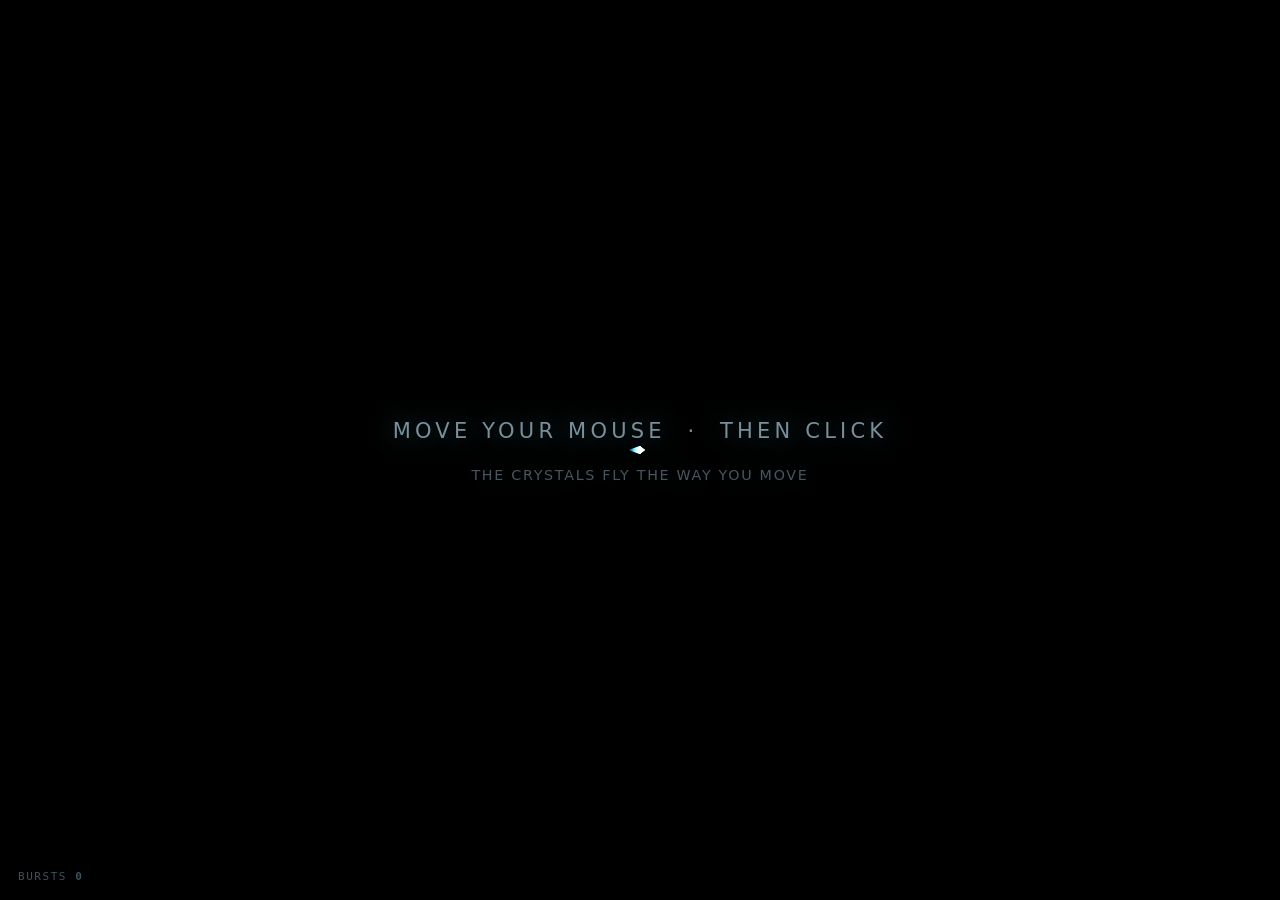
==== index.html @ 4caa47f7 "Rename crystal-burst.html to index.html" ====
<!DOCTYPE html>
<html lang="en">
<head>
<meta charset="utf-8">
<meta name="viewport" content="width=device-width,initial-scale=1">
<title>Crystal Burst</title>
<style>
  :root { color-scheme: dark; }
  * { margin:0; padding:0; box-sizing:border-box; }
  html, body { height:100%; overflow:hidden; background:#000; }
  body { cursor:crosshair; -webkit-tap-highlight-color:transparent; }
  canvas { display:block; width:100vw; height:100vh; }
  #hint {
    position:fixed; left:50%; top:50%; transform:translate(-50%,-50%);
    font:300 clamp(13px,2.3vw,21px)/1.7 "Segoe UI",system-ui,sans-serif;
    color:rgba(200,235,255,.6); text-align:center; letter-spacing:.2em;
    text-transform:uppercase; pointer-events:none; user-select:none;
    transition:opacity .9s ease; text-shadow:0 0 26px rgba(120,220,255,.4);
  }
  #hint.gone { opacity:0; }
  #hint span { display:block; font-size:.68em; letter-spacing:.12em; opacity:.6; margin-top:.9em; }
  #hud {
    position:fixed; left:18px; bottom:14px; font:400 11px/1.6 ui-monospace,SFMono-Regular,monospace;
    color:rgba(160,210,240,.38); letter-spacing:.14em; text-transform:uppercase;
    pointer-events:none; user-select:none;
  }
</style>
</head>
<body>
<canvas id="c"></canvas>
<div id="hint">move your mouse &nbsp;·&nbsp; then click<span>the crystals fly the way you move</span></div>
<div id="hud">bursts <b id="n">0</b></div>
<script>
(() => {
'use strict';

const canvas = document.getElementById('c');
const ctx = canvas.getContext('2d');
const hint = document.getElementById('hint');
const counterEl = document.getElementById('n');

let W = 0, H = 0, DPR = 1;
function resize() {
  DPR = Math.min(window.devicePixelRatio || 1, 2);
  W = canvas.clientWidth || window.innerWidth;
  H = canvas.clientHeight || window.innerHeight;
  canvas.width = Math.round(W * DPR);
  canvas.height = Math.round(H * DPR);
  ctx.setTransform(DPR, 0, 0, DPR, 0, 0);
  ctx.fillStyle = '#000';
  ctx.fillRect(0, 0, W, H);
}
window.addEventListener('resize', resize);

/* prismatic "crystal" hue sets — each click steps to the next gem family */
const PALETTES = [
  [188, 205, 172, 196],   // ice / aqua
  [280, 315, 258, 296],   // amethyst / magenta
  [158, 186, 140, 170],   // emerald / mint
  [330, 18, 350, 42],     // rose quartz / gold
  [214, 248, 196, 230]    // sapphire
];
let paletteIndex = 0;
function pickHue() {
  const p = PALETTES[paletteIndex];
  return p[(Math.random() * p.length) | 0] + (Math.random() * 20 - 10);
}
/* ---------- pointer + movement direction ---------- */
const mouse = { x: window.innerWidth / 2, y: window.innerHeight / 2, vx: 0, vy: 0 };
const trail = [];

function onMove(x, y) {
  mouse.vx = mouse.vx * 0.76 + (x - mouse.x) * 0.24;
  mouse.vy = mouse.vy * 0.76 + (y - mouse.y) * 0.24;
  mouse.x = x; mouse.y = y;
  if (Math.hypot(mouse.vx, mouse.vy) > 0.9) {
    trail.push({ x, y, life: 1, hue: pickHue(), r: 1 + Math.random() * 2.2 });
    if (trail.length > 260) trail.shift();
  }
}
window.addEventListener('pointermove', e => onMove(e.clientX, e.clientY), { passive: true });

/* ---------- particle stores ---------- */
const shards = [], sparks = [], rings = [];
let glow = { x: 0, y: 0, hue: 200, a: 0 };
let clicks = 0;

function burst(x, y) {
  paletteIndex = (paletteIndex + 1) % PALETTES.length;

  // direction = the way the mouse was travelling; random if it was still
  let dx = mouse.vx, dy = mouse.vy;
  let m = Math.hypot(dx, dy);
  if (m < 0.8) { const a = Math.random() * Math.PI * 2; dx = Math.cos(a); dy = Math.sin(a); m = 1; }
  const dir = Math.atan2(dy, dx);
  const power = Math.min(1 + m / 13, 2.8);

  for (let i = 0; i < 52; i++) {
    const a = dir + (Math.random() - 0.5) * 1.0 + (Math.random() - 0.5) * 0.28;
    const sp = (2.2 + Math.random() * 9.5) * power;
    shards.push({
      x, y, vx: Math.cos(a) * sp, vy: Math.sin(a) * sp,
      len: 12 + Math.random() * 46, wid: 1.6 + Math.random() * 5.4,
      rot: a, spin: (Math.random() - 0.5) * 0.05,
      hue: pickHue(), life: 1, decay: 0.006 + Math.random() * 0.012,
      facet: Math.random() < 0.5 ? 4 : 6
    });
  }
  for (let i = 0; i < 90; i++) {
    const a = dir + (Math.random() - 0.5) * 2.5;
    const sp = (0.5 + Math.random() * 7.5) * power;
    sparks.push({
      x, y, vx: Math.cos(a) * sp, vy: Math.sin(a) * sp,
      r: 0.6 + Math.random() * 1.9, hue: pickHue(),
      life: 1, decay: 0.009 + Math.random() * 0.022
    });
  }
  rings.push({ x, y, r: 4, hue: pickHue(), life: 1, dir, power });
  glow = { x, y, hue: pickHue(), a: 0.9 };

  counterEl.textContent = ++clicks;
  hint.classList.add('gone');
}

window.addEventListener('pointerdown', e => { onMove(e.clientX, e.clientY); burst(e.clientX, e.clientY); });
window.addEventListener('keydown', e => { if (e.code === 'Space') { e.preventDefault(); burst(mouse.x, mouse.y); } });
window.addEventListener('contextmenu', e => e.preventDefault());
/* ---------- drawing ---------- */
function drawShard(s) {
  const a = Math.min(1, s.life * 1.5);
  const L = s.len * (0.4 + s.life * 0.6);
  const Wd = Math.max(0.4, s.wid * s.life);
  ctx.save();
  ctx.translate(s.x, s.y);
  ctx.rotate(s.rot);
  const g = ctx.createLinearGradient(-L / 2, 0, L / 2, 0);
  g.addColorStop(0,    `hsla(${s.hue},100%,58%,0)`);
  g.addColorStop(0.45, `hsla(${s.hue},100%,68%,${0.5 * a})`);
  g.addColorStop(0.78, `hsla(${s.hue + 28},100%,88%,${0.95 * a})`);
  g.addColorStop(1,    `hsla(${s.hue + 40},100%,100%,0)`);
  ctx.fillStyle = g;
  ctx.beginPath();
  if (s.facet === 4) {
    ctx.moveTo(-L / 2, 0); ctx.lineTo(0, -Wd); ctx.lineTo(L / 2, 0); ctx.lineTo(0, Wd);
  } else {
    ctx.moveTo(-L / 2, 0); ctx.lineTo(-L / 6, -Wd); ctx.lineTo(L / 4, -Wd * 0.65);
    ctx.lineTo(L / 2, 0); ctx.lineTo(L / 4, Wd * 0.65); ctx.lineTo(-L / 6, Wd);
  }
  ctx.closePath();
  ctx.fill();
  ctx.strokeStyle = `hsla(${s.hue + 45},100%,93%,${0.45 * a})`;
  ctx.lineWidth = 0.7;
  ctx.stroke();
  ctx.restore();
}

function drawRing(r) {
  const a = r.life * 0.55;
  ctx.save();
  ctx.translate(r.x, r.y);
  ctx.rotate(r.dir);
  ctx.scale(1 + (1 - r.life) * 0.9, 0.62);   // stretched along the travel direction
  ctx.beginPath();
  ctx.arc(0, 0, r.r, 0, Math.PI * 2);
  ctx.strokeStyle = `hsla(${r.hue},100%,80%,${a})`;
  ctx.lineWidth = 2.4 * r.life + 0.4;
  ctx.stroke();
  ctx.restore();
}

function drawCursor() {
  const ang = Math.atan2(mouse.vy, mouse.vx);
  const sp = Math.min(Math.hypot(mouse.vx, mouse.vy), 26);
  const hue = pickHue();
  ctx.save();
  ctx.translate(mouse.x, mouse.y);
  ctx.rotate(ang);
  const L = 12 + sp * 1.5, Wd = 4 + sp * 0.12;
  const g = ctx.createLinearGradient(-L, 0, L * 0.4, 0);
  g.addColorStop(0, `hsla(${hue},100%,60%,0)`);
  g.addColorStop(1, `hsla(${hue},100%,90%,.55)`);
  ctx.fillStyle = g;
  ctx.beginPath();
  ctx.moveTo(-L, 0); ctx.lineTo(0, -Wd); ctx.lineTo(L * 0.4, 0); ctx.lineTo(0, Wd);
  ctx.closePath();
  ctx.fill();
  ctx.restore();
}
/* ---------- animation loop ---------- */
function frame() {
  // black base with soft motion trails
  ctx.globalCompositeOperation = 'source-over';
  ctx.fillStyle = 'rgba(0,0,0,0.17)';
  ctx.fillRect(0, 0, W, H);

  ctx.globalCompositeOperation = 'lighter';

  // click-coloured glow that blooms then decays back to pure black
  if (glow.a > 0.003) {
    const rad = ctx.createRadialGradient(glow.x, glow.y, 0, glow.x, glow.y, Math.max(W, H) * 0.6);
    rad.addColorStop(0,    `hsla(${glow.hue},100%,62%,${glow.a * 0.20})`);
    rad.addColorStop(0.35, `hsla(${glow.hue + 30},100%,52%,${glow.a * 0.07})`);
    rad.addColorStop(1,    'rgba(0,0,0,0)');
    ctx.fillStyle = rad;
    ctx.fillRect(0, 0, W, H);
    glow.a *= 0.952;
  }

  for (let i = rings.length - 1; i >= 0; i--) {
    const r = rings[i];
    r.r += 9 * r.power * r.life;
    r.life -= 0.026;
    if (r.life <= 0) { rings.splice(i, 1); continue; }
    drawRing(r);
  }

  for (let i = shards.length - 1; i >= 0; i--) {
    const s = shards[i];
    s.x += s.vx; s.y += s.vy;
    s.vx *= 0.985; s.vy *= 0.985;
    s.vy += 0.028;                 // faint gravity so shards arc
    s.rot += s.spin;
    s.life -= s.decay;
    if (s.life <= 0 || s.x < -120 || s.x > W + 120 || s.y > H + 160) { shards.splice(i, 1); continue; }
    drawShard(s);
  }

  for (let i = sparks.length - 1; i >= 0; i--) {
    const p = sparks[i];
    p.x += p.vx; p.y += p.vy;
    p.vx *= 0.973; p.vy *= 0.973;
    p.vy += 0.04;
    p.life -= p.decay;
    if (p.life <= 0) { sparks.splice(i, 1); continue; }
    ctx.fillStyle = `hsla(${p.hue},100%,${72 + 25 * p.life}%,${p.life * 0.9})`;
    ctx.beginPath();
    ctx.arc(p.x, p.y, p.r * p.life + 0.3, 0, Math.PI * 2);
    ctx.fill();
  }

  for (let i = trail.length - 1; i >= 0; i--) {
    const t = trail[i];
    t.life -= 0.035;
    if (t.life <= 0) { trail.splice(i, 1); continue; }
    ctx.fillStyle = `hsla(${t.hue},100%,85%,${t.life * 0.35})`;
    ctx.beginPath();
    ctx.arc(t.x, t.y, t.r * t.life, 0, Math.PI * 2);
    ctx.fill();
  }

  drawCursor();
  requestAnimationFrame(frame);
}

resize();
requestAnimationFrame(frame);
})();
</script>
</body>
</html>
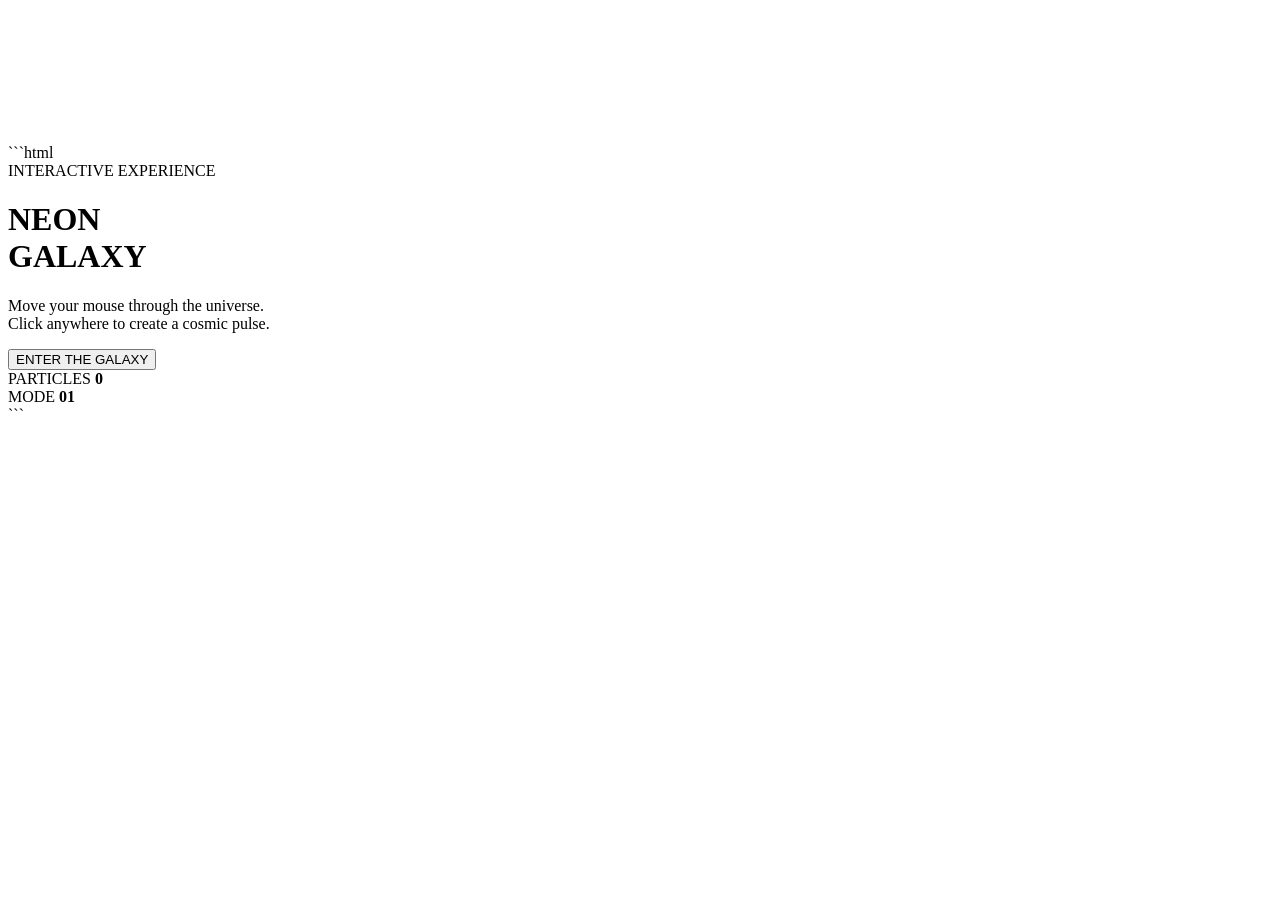
==== commit 44967253: "Update index.html" ====
--- a/index.html
+++ b/index.html
@@ -1,260 +1,44 @@
+```html
 <!DOCTYPE html>
 <html lang="en">
 <head>
-<meta charset="utf-8">
-<meta name="viewport" content="width=device-width,initial-scale=1">
-<title>Crystal Burst</title>
-<style>
-  :root { color-scheme: dark; }
-  * { margin:0; padding:0; box-sizing:border-box; }
-  html, body { height:100%; overflow:hidden; background:#000; }
-  body { cursor:crosshair; -webkit-tap-highlight-color:transparent; }
-  canvas { display:block; width:100vw; height:100vh; }
-  #hint {
-    position:fixed; left:50%; top:50%; transform:translate(-50%,-50%);
-    font:300 clamp(13px,2.3vw,21px)/1.7 "Segoe UI",system-ui,sans-serif;
-    color:rgba(200,235,255,.6); text-align:center; letter-spacing:.2em;
-    text-transform:uppercase; pointer-events:none; user-select:none;
-    transition:opacity .9s ease; text-shadow:0 0 26px rgba(120,220,255,.4);
-  }
-  #hint.gone { opacity:0; }
-  #hint span { display:block; font-size:.68em; letter-spacing:.12em; opacity:.6; margin-top:.9em; }
-  #hud {
-    position:fixed; left:18px; bottom:14px; font:400 11px/1.6 ui-monospace,SFMono-Regular,monospace;
-    color:rgba(160,210,240,.38); letter-spacing:.14em; text-transform:uppercase;
-    pointer-events:none; user-select:none;
-  }
-</style>
+  <meta charset="UTF-8">
+  <meta name="viewport" content="width=device-width, initial-scale=1.0">
+
+  <title>Neon Galaxy</title>
+
+  <link rel="stylesheet" href="style.css">
 </head>
+
 <body>
-<canvas id="c"></canvas>
-<div id="hint">move your mouse &nbsp;·&nbsp; then click<span>the crystals fly the way you move</span></div>
-<div id="hud">bursts <b id="n">0</b></div>
-<script>
-(() => {
-'use strict';
 
-const canvas = document.getElementById('c');
-const ctx = canvas.getContext('2d');
-const hint = document.getElementById('hint');
-const counterEl = document.getElementById('n');
+  <canvas id="canvas"></canvas>
 
-let W = 0, H = 0, DPR = 1;
-function resize() {
-  DPR = Math.min(window.devicePixelRatio || 1, 2);
-  W = canvas.clientWidth || window.innerWidth;
-  H = canvas.clientHeight || window.innerHeight;
-  canvas.width = Math.round(W * DPR);
-  canvas.height = Math.round(H * DPR);
-  ctx.setTransform(DPR, 0, 0, DPR, 0, 0);
-  ctx.fillStyle = '#000';
-  ctx.fillRect(0, 0, W, H);
-}
-window.addEventListener('resize', resize);
+  <main class="content">
+    <div class="badge">INTERACTIVE EXPERIENCE</div>
 
-/* prismatic "crystal" hue sets — each click steps to the next gem family */
-const PALETTES = [
-  [188, 205, 172, 196],   // ice / aqua
-  [280, 315, 258, 296],   // amethyst / magenta
-  [158, 186, 140, 170],   // emerald / mint
-  [330, 18, 350, 42],     // rose quartz / gold
-  [214, 248, 196, 230]    // sapphire
-];
-let paletteIndex = 0;
-function pickHue() {
-  const p = PALETTES[paletteIndex];
-  return p[(Math.random() * p.length) | 0] + (Math.random() * 20 - 10);
-}
-/* ---------- pointer + movement direction ---------- */
-const mouse = { x: window.innerWidth / 2, y: window.innerHeight / 2, vx: 0, vy: 0 };
-const trail = [];
+    <h1>NEON<br><span>GALAXY</span></h1>
 
-function onMove(x, y) {
-  mouse.vx = mouse.vx * 0.76 + (x - mouse.x) * 0.24;
-  mouse.vy = mouse.vy * 0.76 + (y - mouse.y) * 0.24;
-  mouse.x = x; mouse.y = y;
-  if (Math.hypot(mouse.vx, mouse.vy) > 0.9) {
-    trail.push({ x, y, life: 1, hue: pickHue(), r: 1 + Math.random() * 2.2 });
-    if (trail.length > 260) trail.shift();
-  }
-}
-window.addEventListener('pointermove', e => onMove(e.clientX, e.clientY), { passive: true });
+    <p>
+      Move your mouse through the universe.
+      <br>
+      Click anywhere to create a cosmic pulse.
+    </p>
 
-/* ---------- particle stores ---------- */
-const shards = [], sparks = [], rings = [];
-let glow = { x: 0, y: 0, hue: 200, a: 0 };
-let clicks = 0;
+    <button id="startBtn">ENTER THE GALAXY</button>
+  </main>
 
-function burst(x, y) {
-  paletteIndex = (paletteIndex + 1) % PALETTES.length;
+  <div class="info">
+    <span>PARTICLES</span>
+    <strong id="particleCount">0</strong>
+  </div>
 
-  // direction = the way the mouse was travelling; random if it was still
-  let dx = mouse.vx, dy = mouse.vy;
-  let m = Math.hypot(dx, dy);
-  if (m < 0.8) { const a = Math.random() * Math.PI * 2; dx = Math.cos(a); dy = Math.sin(a); m = 1; }
-  const dir = Math.atan2(dy, dx);
-  const power = Math.min(1 + m / 13, 2.8);
+  <div class="mode">
+    MODE <strong id="modeNumber">01</strong>
+  </div>
 
-  for (let i = 0; i < 52; i++) {
-    const a = dir + (Math.random() - 0.5) * 1.0 + (Math.random() - 0.5) * 0.28;
-    const sp = (2.2 + Math.random() * 9.5) * power;
-    shards.push({
-      x, y, vx: Math.cos(a) * sp, vy: Math.sin(a) * sp,
-      len: 12 + Math.random() * 46, wid: 1.6 + Math.random() * 5.4,
-      rot: a, spin: (Math.random() - 0.5) * 0.05,
-      hue: pickHue(), life: 1, decay: 0.006 + Math.random() * 0.012,
-      facet: Math.random() < 0.5 ? 4 : 6
-    });
-  }
-  for (let i = 0; i < 90; i++) {
-    const a = dir + (Math.random() - 0.5) * 2.5;
-    const sp = (0.5 + Math.random() * 7.5) * power;
-    sparks.push({
-      x, y, vx: Math.cos(a) * sp, vy: Math.sin(a) * sp,
-      r: 0.6 + Math.random() * 1.9, hue: pickHue(),
-      life: 1, decay: 0.009 + Math.random() * 0.022
-    });
-  }
-  rings.push({ x, y, r: 4, hue: pickHue(), life: 1, dir, power });
-  glow = { x, y, hue: pickHue(), a: 0.9 };
+  <script src="script.js"></script>
 
-  counterEl.textContent = ++clicks;
-  hint.classList.add('gone');
-}
-
-window.addEventListener('pointerdown', e => { onMove(e.clientX, e.clientY); burst(e.clientX, e.clientY); });
-window.addEventListener('keydown', e => { if (e.code === 'Space') { e.preventDefault(); burst(mouse.x, mouse.y); } });
-window.addEventListener('contextmenu', e => e.preventDefault());
-/* ---------- drawing ---------- */
-function drawShard(s) {
-  const a = Math.min(1, s.life * 1.5);
-  const L = s.len * (0.4 + s.life * 0.6);
-  const Wd = Math.max(0.4, s.wid * s.life);
-  ctx.save();
-  ctx.translate(s.x, s.y);
-  ctx.rotate(s.rot);
-  const g = ctx.createLinearGradient(-L / 2, 0, L / 2, 0);
-  g.addColorStop(0,    `hsla(${s.hue},100%,58%,0)`);
-  g.addColorStop(0.45, `hsla(${s.hue},100%,68%,${0.5 * a})`);
-  g.addColorStop(0.78, `hsla(${s.hue + 28},100%,88%,${0.95 * a})`);
-  g.addColorStop(1,    `hsla(${s.hue + 40},100%,100%,0)`);
-  ctx.fillStyle = g;
-  ctx.beginPath();
-  if (s.facet === 4) {
-    ctx.moveTo(-L / 2, 0); ctx.lineTo(0, -Wd); ctx.lineTo(L / 2, 0); ctx.lineTo(0, Wd);
-  } else {
-    ctx.moveTo(-L / 2, 0); ctx.lineTo(-L / 6, -Wd); ctx.lineTo(L / 4, -Wd * 0.65);
-    ctx.lineTo(L / 2, 0); ctx.lineTo(L / 4, Wd * 0.65); ctx.lineTo(-L / 6, Wd);
-  }
-  ctx.closePath();
-  ctx.fill();
-  ctx.strokeStyle = `hsla(${s.hue + 45},100%,93%,${0.45 * a})`;
-  ctx.lineWidth = 0.7;
-  ctx.stroke();
-  ctx.restore();
-}
-
-function drawRing(r) {
-  const a = r.life * 0.55;
-  ctx.save();
-  ctx.translate(r.x, r.y);
-  ctx.rotate(r.dir);
-  ctx.scale(1 + (1 - r.life) * 0.9, 0.62);   // stretched along the travel direction
-  ctx.beginPath();
-  ctx.arc(0, 0, r.r, 0, Math.PI * 2);
-  ctx.strokeStyle = `hsla(${r.hue},100%,80%,${a})`;
-  ctx.lineWidth = 2.4 * r.life + 0.4;
-  ctx.stroke();
-  ctx.restore();
-}
-
-function drawCursor() {
-  const ang = Math.atan2(mouse.vy, mouse.vx);
-  const sp = Math.min(Math.hypot(mouse.vx, mouse.vy), 26);
-  const hue = pickHue();
-  ctx.save();
-  ctx.translate(mouse.x, mouse.y);
-  ctx.rotate(ang);
-  const L = 12 + sp * 1.5, Wd = 4 + sp * 0.12;
-  const g = ctx.createLinearGradient(-L, 0, L * 0.4, 0);
-  g.addColorStop(0, `hsla(${hue},100%,60%,0)`);
-  g.addColorStop(1, `hsla(${hue},100%,90%,.55)`);
-  ctx.fillStyle = g;
-  ctx.beginPath();
-  ctx.moveTo(-L, 0); ctx.lineTo(0, -Wd); ctx.lineTo(L * 0.4, 0); ctx.lineTo(0, Wd);
-  ctx.closePath();
-  ctx.fill();
-  ctx.restore();
-}
-/* ---------- animation loop ---------- */
-function frame() {
-  // black base with soft motion trails
-  ctx.globalCompositeOperation = 'source-over';
-  ctx.fillStyle = 'rgba(0,0,0,0.17)';
-  ctx.fillRect(0, 0, W, H);
-
-  ctx.globalCompositeOperation = 'lighter';
-
-  // click-coloured glow that blooms then decays back to pure black
-  if (glow.a > 0.003) {
-    const rad = ctx.createRadialGradient(glow.x, glow.y, 0, glow.x, glow.y, Math.max(W, H) * 0.6);
-    rad.addColorStop(0,    `hsla(${glow.hue},100%,62%,${glow.a * 0.20})`);
-    rad.addColorStop(0.35, `hsla(${glow.hue + 30},100%,52%,${glow.a * 0.07})`);
-    rad.addColorStop(1,    'rgba(0,0,0,0)');
-    ctx.fillStyle = rad;
-    ctx.fillRect(0, 0, W, H);
-    glow.a *= 0.952;
-  }
-
-  for (let i = rings.length - 1; i >= 0; i--) {
-    const r = rings[i];
-    r.r += 9 * r.power * r.life;
-    r.life -= 0.026;
-    if (r.life <= 0) { rings.splice(i, 1); continue; }
-    drawRing(r);
-  }
-
-  for (let i = shards.length - 1; i >= 0; i--) {
-    const s = shards[i];
-    s.x += s.vx; s.y += s.vy;
-    s.vx *= 0.985; s.vy *= 0.985;
-    s.vy += 0.028;                 // faint gravity so shards arc
-    s.rot += s.spin;
-    s.life -= s.decay;
-    if (s.life <= 0 || s.x < -120 || s.x > W + 120 || s.y > H + 160) { shards.splice(i, 1); continue; }
-    drawShard(s);
-  }
-
-  for (let i = sparks.length - 1; i >= 0; i--) {
-    const p = sparks[i];
-    p.x += p.vx; p.y += p.vy;
-    p.vx *= 0.973; p.vy *= 0.973;
-    p.vy += 0.04;
-    p.life -= p.decay;
-    if (p.life <= 0) { sparks.splice(i, 1); continue; }
-    ctx.fillStyle = `hsla(${p.hue},100%,${72 + 25 * p.life}%,${p.life * 0.9})`;
-    ctx.beginPath();
-    ctx.arc(p.x, p.y, p.r * p.life + 0.3, 0, Math.PI * 2);
-    ctx.fill();
-  }
-
-  for (let i = trail.length - 1; i >= 0; i--) {
-    const t = trail[i];
-    t.life -= 0.035;
-    if (t.life <= 0) { trail.splice(i, 1); continue; }
-    ctx.fillStyle = `hsla(${t.hue},100%,85%,${t.life * 0.35})`;
-    ctx.beginPath();
-    ctx.arc(t.x, t.y, t.r * t.life, 0, Math.PI * 2);
-    ctx.fill();
-  }
-
-  drawCursor();
-  requestAnimationFrame(frame);
-}
-
-resize();
-requestAnimationFrame(frame);
-})();
-</script>
 </body>
 </html>
+```
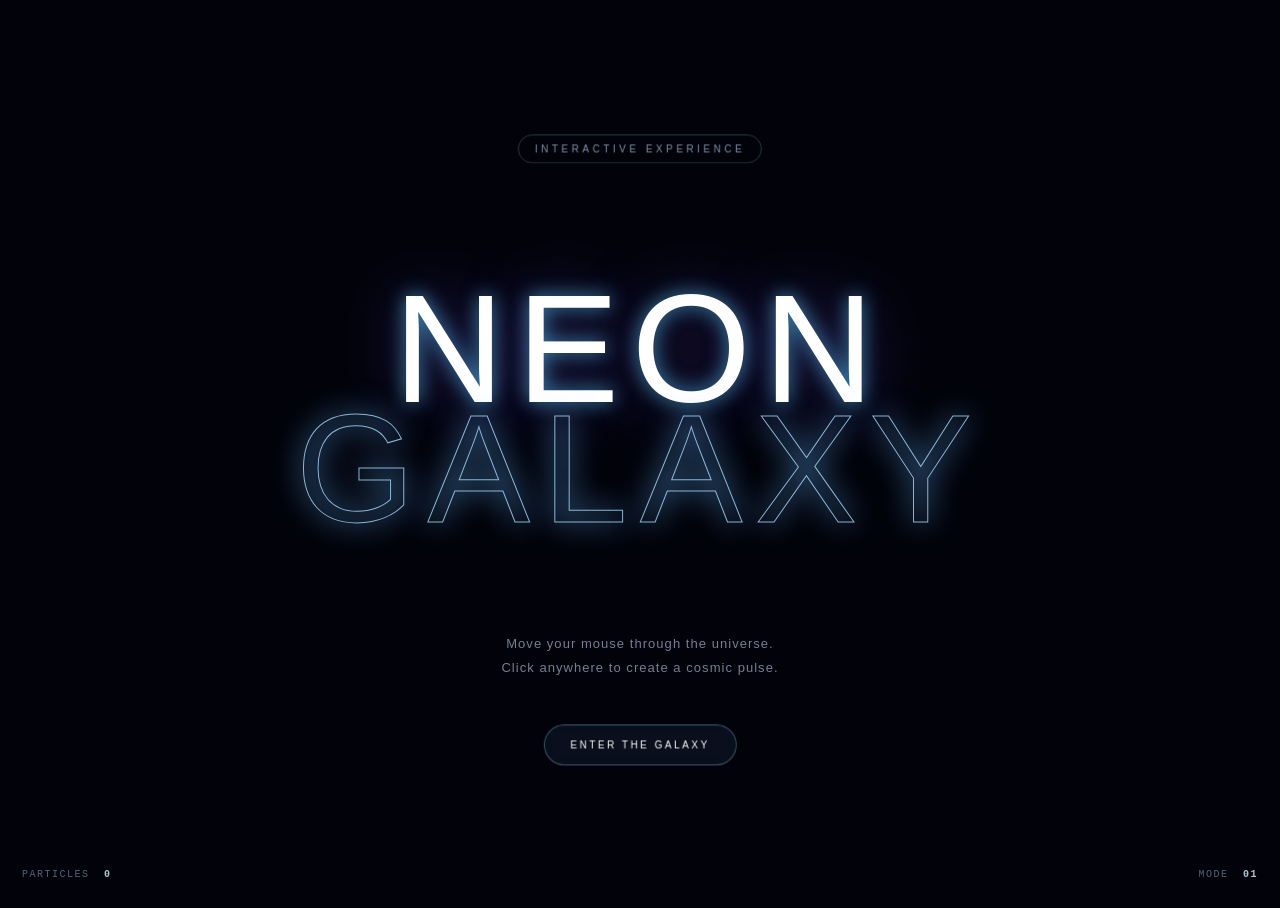
==== commit 00113928: "Update index.html" ====
--- a/index.html
+++ b/index.html
@@ -1,4 +1,4 @@
-```html
+
 <!DOCTYPE html>
 <html lang="en">
 <head>
@@ -41,4 +41,4 @@
 
 </body>
 </html>
-```
+
--- a/style.css
+++ b/style.css
@@ -0,0 +1,238 @@
+```css
+* {
+  margin: 0;
+  padding: 0;
+  box-sizing: border-box;
+}
+
+html,
+body {
+  width: 100%;
+  height: 100%;
+  overflow: hidden;
+}
+
+body {
+  background: #02030a;
+  color: white;
+  font-family:
+    Inter,
+    Arial,
+    Helvetica,
+    sans-serif;
+
+  cursor: none;
+}
+
+canvas {
+  position: fixed;
+  inset: 0;
+
+  width: 100%;
+  height: 100%;
+
+  z-index: 0;
+}
+
+/* --------------------------------
+   MAIN CONTENT
+-------------------------------- */
+
+.content {
+  position: fixed;
+
+  top: 50%;
+  left: 50%;
+
+  transform: translate(-50%, -50%);
+
+  text-align: center;
+
+  z-index: 5;
+
+  pointer-events: none;
+
+  transition:
+    opacity 0.8s ease,
+    transform 0.8s ease;
+}
+
+.content.hidden {
+  opacity: 0;
+  transform:
+    translate(-50%, -50%)
+    scale(1.1);
+}
+
+.badge {
+  display: inline-block;
+
+  margin-bottom: 24px;
+
+  padding: 8px 16px;
+
+  border: 1px solid
+    rgba(150, 220, 255, 0.25);
+
+  border-radius: 50px;
+
+  color:
+    rgba(190, 230, 255, 0.65);
+
+  font-size: 10px;
+
+  letter-spacing: 0.35em;
+
+  backdrop-filter: blur(10px);
+}
+
+h1 {
+  font-size:
+    clamp(60px, 12vw, 170px);
+
+  font-weight: 100;
+
+  line-height: 0.78;
+
+  letter-spacing:
+    0.08em;
+
+  color: white;
+
+  text-shadow:
+    0 0 20px rgba(90, 200, 255, 0.7),
+    0 0 70px rgba(120, 80, 255, 0.45);
+}
+
+h1 span {
+  color: transparent;
+
+  -webkit-text-stroke:
+    1px rgba(170, 220, 255, 0.8);
+
+  text-shadow:
+    0 0 30px
+    rgba(100, 180, 255, 0.5);
+}
+
+p {
+  margin-top: 35px;
+
+  color:
+    rgba(210, 230, 255, 0.55);
+
+  font-size: 13px;
+
+  line-height: 1.8;
+
+  letter-spacing: 0.08em;
+}
+
+button {
+  pointer-events: auto;
+
+  margin-top: 32px;
+
+  padding:
+    14px 26px;
+
+  border:
+    1px solid
+    rgba(160, 220, 255, 0.35);
+
+  border-radius: 50px;
+
+  background:
+    rgba(100, 170, 255, 0.08);
+
+  color: white;
+
+  font-size: 10px;
+
+  letter-spacing: 0.25em;
+
+  cursor: pointer;
+
+  transition:
+    0.3s ease;
+
+  backdrop-filter: blur(10px);
+}
+
+button:hover {
+  background:
+    rgba(120, 190, 255, 0.2);
+
+  border-color:
+    rgba(200, 240, 255, 0.8);
+
+  box-shadow:
+    0 0 30px
+    rgba(100, 190, 255, 0.35);
+
+  transform:
+    translateY(-2px);
+}
+
+/* --------------------------------
+   UI
+-------------------------------- */
+
+.info,
+.mode {
+  position: fixed;
+
+  bottom: 20px;
+
+  z-index: 10;
+
+  font-family: monospace;
+
+  font-size: 10px;
+
+  letter-spacing: 0.15em;
+
+  color:
+    rgba(170, 220, 255, 0.45);
+}
+
+.info {
+  left: 22px;
+}
+
+.mode {
+  right: 22px;
+}
+
+.info strong,
+.mode strong {
+  margin-left: 7px;
+
+  color:
+    rgba(220, 245, 255, 0.8);
+}
+
+/* --------------------------------
+   RESPONSIVE
+-------------------------------- */
+
+@media (max-width: 600px) {
+
+  h1 {
+    font-size: 62px;
+  }
+
+  p {
+    font-size: 11px;
+  }
+
+  .badge {
+    font-size: 8px;
+  }
+
+  button {
+    padding:
+      12px 20px;
+  }
+}
+```
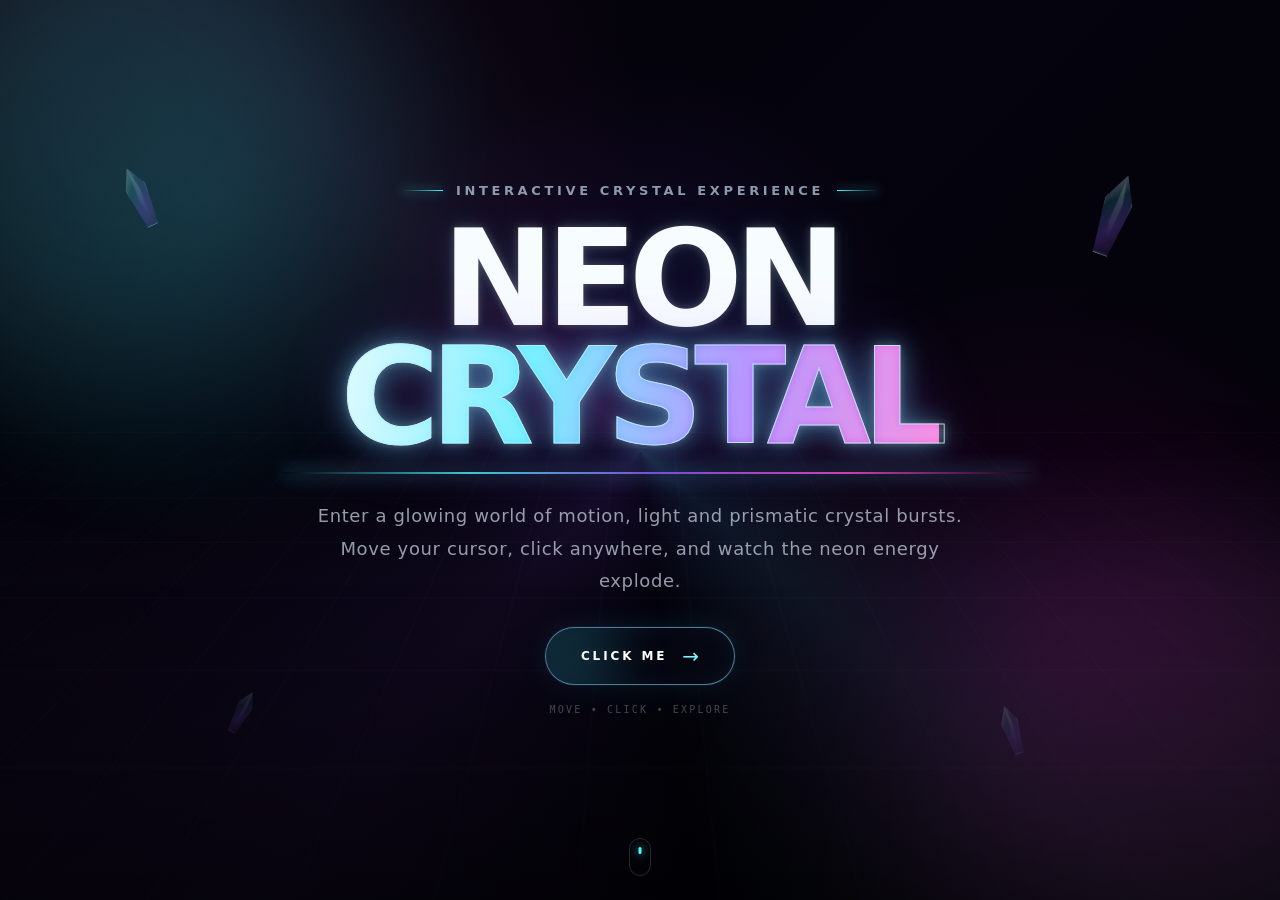
==== commit c538a027: "Add files via upload" ====
--- a/index.html
+++ b/index.html
@@ -1,44 +1,66 @@
-
 <!DOCTYPE html>
 <html lang="en">
 <head>
-  <meta charset="UTF-8">
-  <meta name="viewport" content="width=device-width, initial-scale=1.0">
-
-  <title>Neon Galaxy</title>
-
+  <meta charset="utf-8">
+  <meta name="viewport" content="width=device-width, initial-scale=1">
+  <meta name="theme-color" content="#020207">
+  <title>Neon Crystal</title>
   <link rel="stylesheet" href="style.css">
 </head>
+<body>
+  <!-- Landing / Hero Page -->
+  <section id="hero" class="hero" aria-labelledby="hero-title">
+    <div class="hero-grid"></div>
+    <div class="hero-orb orb-one"></div>
+    <div class="hero-orb orb-two"></div>
 
-<body>
+    <div class="floating-crystals" aria-hidden="true">
+      <span class="crystal crystal-one"></span>
+      <span class="crystal crystal-two"></span>
+      <span class="crystal crystal-three"></span>
+      <span class="crystal crystal-four"></span>
+    </div>
 
-  <canvas id="canvas"></canvas>
+    <div class="hero-content">
+      <div class="eyebrow"><span></span> Interactive Crystal Experience <span></span></div>
 
-  <main class="content">
-    <div class="badge">INTERACTIVE EXPERIENCE</div>
+      <h1 id="hero-title" class="neon-title" data-text="NEON CRYSTAL">
+        NEON <span>CRYSTAL</span>
+      </h1>
 
-    <h1>NEON<br><span>GALAXY</span></h1>
+      <p class="hero-copy">
+        Enter a glowing world of motion, light and prismatic crystal bursts.
+        Move your cursor, click anywhere, and watch the neon energy explode.
+      </p>
 
-    <p>
-      Move your mouse through the universe.
-      <br>
-      Click anywhere to create a cosmic pulse.
-    </p>
+      <button id="enterBtn" class="enter-btn" type="button">
+        <span class="btn-glow"></span>
+        <span class="btn-text">CLICK ME</span>
+        <span class="btn-arrow">→</span>
+      </button>
 
-    <button id="startBtn">ENTER THE GALAXY</button>
+      <p class="micro-copy">Move • Click • Explore</p>
+    </div>
+
+    <div class="scroll-mark" aria-hidden="true">
+      <span></span>
+    </div>
+  </section>
+
+  <!-- Your existing Crystal Burst project -->
+  <main id="experience" class="experience" aria-hidden="true">
+    <canvas id="c"></canvas>
+    <div id="hint">
+      move your mouse &nbsp;·&nbsp; then click
+      <span>the crystals fly the way you move</span>
+    </div>
+    <div id="hud">bursts <b id="n">0</b></div>
+
+    <button id="backBtn" class="back-btn" type="button" aria-label="Back to Neon Crystal home">
+      ← HOME
+    </button>
   </main>
 
-  <div class="info">
-    <span>PARTICLES</span>
-    <strong id="particleCount">0</strong>
-  </div>
-
-  <div class="mode">
-    MODE <strong id="modeNumber">01</strong>
-  </div>
-
   <script src="script.js"></script>
-
 </body>
 </html>
-
--- a/style.css
+++ b/style.css
@@ -1,4 +1,12 @@
-```css
+:root {
+  color-scheme: dark;
+  --bg: #020207;
+  --cyan: #4df7ff;
+  --violet: #9a5cff;
+  --pink: #ff4fd8;
+  --text: #f7fbff;
+}
+
 * {
   margin: 0;
   padding: 0;
@@ -10,229 +18,487 @@
   width: 100%;
   height: 100%;
   overflow: hidden;
+  background: #000;
 }
 
 body {
-  background: #02030a;
-  color: white;
-  font-family:
-    Inter,
-    Arial,
-    Helvetica,
-    sans-serif;
-
-  cursor: none;
-}
-
-canvas {
+  font-family: Inter, "Segoe UI", system-ui, -apple-system, sans-serif;
+  color: var(--text);
+  -webkit-tap-highlight-color: transparent;
+}
+
+button {
+  font: inherit;
+}
+
+/* ---------------- HERO ---------------- */
+.hero {
   position: fixed;
   inset: 0;
-
-  width: 100%;
-  height: 100%;
-
-  z-index: 0;
-}
-
-/* --------------------------------
-   MAIN CONTENT
--------------------------------- */
-
-.content {
+  z-index: 20;
+  display: grid;
+  place-items: center;
+  overflow: hidden;
+  isolation: isolate;
+  background:
+    radial-gradient(circle at 50% 38%, rgba(67, 35, 150, .22), transparent 32%),
+    radial-gradient(circle at 16% 22%, rgba(0, 238, 255, .10), transparent 27%),
+    radial-gradient(circle at 82% 72%, rgba(255, 0, 194, .10), transparent 30%),
+    linear-gradient(135deg, #020207 0%, #05030d 46%, #020207 100%);
+  transition: opacity .8s ease, visibility .8s ease, transform .9s cubic-bezier(.2,.75,.2,1);
+}
+
+.hero::before {
+  content: "";
+  position: absolute;
+  inset: -30%;
+  z-index: -3;
+  background: conic-gradient(
+    from 90deg,
+    transparent,
+    rgba(56, 232, 255, .08),
+    transparent 23%,
+    rgba(157, 88, 255, .07),
+    transparent 50%,
+    rgba(255, 71, 210, .07),
+    transparent 75%
+  );
+  animation: spinGlow 18s linear infinite;
+}
+
+.hero::after {
+  content: "";
+  position: absolute;
+  inset: 0;
+  z-index: 5;
+  pointer-events: none;
+  background: linear-gradient(to bottom, transparent 65%, rgba(0,0,0,.55));
+}
+
+.hero-grid {
+  position: absolute;
+  inset: 48% -20% -35%;
+  z-index: -1;
+  transform: perspective(600px) rotateX(62deg);
+  transform-origin: top;
+  opacity: .28;
+  background-image:
+    linear-gradient(rgba(77,247,255,.13) 1px, transparent 1px),
+    linear-gradient(90deg, rgba(154,92,255,.13) 1px, transparent 1px);
+  background-size: 58px 58px;
+  mask-image: linear-gradient(to bottom, rgba(0,0,0,.8), transparent 85%);
+}
+
+.hero-orb {
+  position: absolute;
+  width: 32rem;
+  aspect-ratio: 1;
+  border-radius: 50%;
+  filter: blur(90px);
+  opacity: .13;
+  pointer-events: none;
+}
+
+.orb-one {
+  left: -9rem;
+  top: -8rem;
+  background: var(--cyan);
+  animation: driftOne 8s ease-in-out infinite alternate;
+}
+
+.orb-two {
+  right: -10rem;
+  bottom: -10rem;
+  background: var(--pink);
+  animation: driftTwo 10s ease-in-out infinite alternate;
+}
+
+.hero-content {
+  position: relative;
+  z-index: 10;
+  width: min(900px, 92vw);
+  padding: 42px 24px;
+  text-align: center;
+}
+
+.eyebrow {
+  display: flex;
+  align-items: center;
+  justify-content: center;
+  gap: 13px;
+  margin-bottom: 22px;
+  color: rgba(209, 234, 255, .65);
+  font-size: clamp(10px, 1.4vw, 13px);
+  font-weight: 600;
+  letter-spacing: .28em;
+  text-transform: uppercase;
+}
+
+.eyebrow span {
+  width: 42px;
+  height: 1px;
+  background: linear-gradient(90deg, transparent, var(--cyan));
+  box-shadow: 0 0 12px var(--cyan);
+}
+
+.eyebrow span:last-child {
+  transform: scaleX(-1);
+}
+
+.neon-title {
+  position: relative;
+  display: inline-block;
+  font-size: clamp(54px, 10.5vw, 138px);
+  font-weight: 900;
+  line-height: .88;
+  letter-spacing: -.065em;
+  color: #f7fcff;
+  text-transform: uppercase;
+  text-shadow:
+    0 0 8px rgba(255,255,255,.25),
+    0 0 28px rgba(67,220,255,.13);
+}
+
+.neon-title span {
+  display: inline-block;
+  color: transparent;
+  -webkit-text-stroke: 1px rgba(190, 239, 255, .88);
+  background: linear-gradient(100deg, #e6fdff 0%, #52ecff 32%, #a86cff 66%, #ff68d9 100%);
+  -webkit-background-clip: text;
+  background-clip: text;
+  filter: drop-shadow(0 0 14px rgba(95, 228, 255, .36)) drop-shadow(0 0 30px rgba(160, 80, 255, .22));
+}
+
+.neon-title::after {
+  content: "";
+  position: absolute;
+  left: 8%;
+  right: 4%;
+  bottom: -18px;
+  height: 2px;
+  background: linear-gradient(90deg, transparent, var(--cyan), var(--violet), var(--pink), transparent);
+  box-shadow: 0 0 18px var(--cyan), 0 0 28px rgba(176, 73, 255, .45);
+  opacity: .8;
+}
+
+.hero-copy {
+  width: min(650px, 90%);
+  margin: 44px auto 30px;
+  color: rgba(216, 226, 242, .68);
+  font-size: clamp(14px, 1.8vw, 18px);
+  font-weight: 300;
+  line-height: 1.8;
+  letter-spacing: .035em;
+}
+
+.enter-btn {
+  position: relative;
+  display: inline-flex;
+  align-items: center;
+  justify-content: center;
+  gap: 15px;
+  min-width: 190px;
+  height: 58px;
+  padding: 0 28px;
+  overflow: hidden;
+  cursor: pointer;
+  border: 1px solid rgba(125, 231, 255, .55);
+  border-radius: 999px;
+  color: white;
+  background: rgba(7, 9, 22, .58);
+  backdrop-filter: blur(14px);
+  box-shadow:
+    inset 0 0 28px rgba(86, 204, 255, .06),
+    0 0 0 1px rgba(160, 82, 255, .08),
+    0 0 30px rgba(60, 212, 255, .10);
+  transition: transform .25s ease, border-color .25s ease, box-shadow .25s ease;
+}
+
+.enter-btn::before {
+  content: "";
+  position: absolute;
+  inset: 0;
+  background: linear-gradient(105deg, transparent 15%, rgba(255,255,255,.18) 47%, transparent 62%);
+  transform: translateX(-140%);
+  transition: transform .65s ease;
+}
+
+.enter-btn:hover {
+  transform: translateY(-3px) scale(1.025);
+  border-color: rgba(120, 248, 255, .95);
+  box-shadow:
+    0 0 14px rgba(82, 231, 255, .35),
+    0 0 38px rgba(135, 76, 255, .23),
+    inset 0 0 30px rgba(89, 221, 255, .10);
+}
+
+.enter-btn:hover::before {
+  transform: translateX(140%);
+}
+
+.enter-btn:active {
+  transform: scale(.98);
+}
+
+.btn-glow {
+  position: absolute;
+  width: 90px;
+  height: 90px;
+  left: -20px;
+  border-radius: 50%;
+  background: rgba(67, 235, 255, .2);
+  filter: blur(28px);
+}
+
+.btn-text,
+.btn-arrow {
+  position: relative;
+  z-index: 2;
+}
+
+.btn-text {
+  font-size: 12px;
+  font-weight: 800;
+  letter-spacing: .24em;
+}
+
+.btn-arrow {
+  font-size: 20px;
+  color: #7df6ff;
+  transition: transform .25s ease;
+}
+
+.enter-btn:hover .btn-arrow {
+  transform: translateX(5px);
+}
+
+.micro-copy {
+  margin-top: 18px;
+  color: rgba(182, 199, 220, .34);
+  font: 500 10px/1.4 ui-monospace, SFMono-Regular, Menlo, monospace;
+  letter-spacing: .22em;
+  text-transform: uppercase;
+}
+
+.floating-crystals {
+  position: absolute;
+  inset: 0;
+  pointer-events: none;
+}
+
+.crystal {
+  position: absolute;
+  width: 24px;
+  height: 70px;
+  clip-path: polygon(50% 0%, 100% 33%, 76% 100%, 24% 100%, 0 33%);
+  background: linear-gradient(135deg, rgba(255,255,255,.58), rgba(61,239,255,.16) 32%, rgba(156,75,255,.36) 64%, rgba(255,77,210,.08));
+  border: 1px solid rgba(173,239,255,.35);
+  filter: drop-shadow(0 0 10px rgba(58,225,255,.4)) drop-shadow(0 0 25px rgba(147,76,255,.18));
+  opacity: .62;
+}
+
+.crystal::after {
+  content: "";
+  position: absolute;
+  inset: 4px 7px 11px;
+  clip-path: polygon(50% 0%, 100% 35%, 65% 100%, 20% 68%);
+  background: linear-gradient(180deg, rgba(255,255,255,.35), transparent);
+}
+
+.crystal-one {
+  left: 10%;
+  top: 18%;
+  transform: rotate(-25deg) scale(.9);
+  animation: floatA 7s ease-in-out infinite;
+}
+
+.crystal-two {
+  right: 12%;
+  top: 20%;
+  transform: rotate(20deg) scale(1.2);
+  animation: floatB 8s ease-in-out infinite;
+}
+
+.crystal-three {
+  left: 18%;
+  bottom: 17%;
+  transform: rotate(28deg) scale(.65);
+  opacity: .35;
+  animation: floatB 9s ease-in-out infinite reverse;
+}
+
+.crystal-four {
+  right: 20%;
+  bottom: 15%;
+  transform: rotate(-18deg) scale(.72);
+  opacity: .42;
+  animation: floatA 8.5s ease-in-out infinite reverse;
+}
+
+.scroll-mark {
+  position: absolute;
+  z-index: 10;
+  left: 50%;
+  bottom: 24px;
+  width: 22px;
+  height: 38px;
+  transform: translateX(-50%);
+  border: 1px solid rgba(177, 220, 242, .18);
+  border-radius: 20px;
+}
+
+.scroll-mark span {
+  position: absolute;
+  top: 8px;
+  left: 50%;
+  width: 3px;
+  height: 7px;
+  border-radius: 20px;
+  transform: translateX(-50%);
+  background: var(--cyan);
+  box-shadow: 0 0 10px var(--cyan);
+  animation: scrollDot 1.8s ease-in-out infinite;
+}
+
+.hero.leaving {
+  opacity: 0;
+  visibility: hidden;
+  transform: scale(1.045);
+  pointer-events: none;
+}
+
+/* ---------------- EXPERIENCE ---------------- */
+.experience {
   position: fixed;
-
+  inset: 0;
+  z-index: 1;
+  opacity: 0;
+  visibility: hidden;
+  background: #000;
+  cursor: crosshair;
+  transition: opacity .75s ease, visibility .75s ease;
+}
+
+.experience.active {
+  opacity: 1;
+  visibility: visible;
+}
+
+canvas {
+  display: block;
+  width: 100vw;
+  height: 100vh;
+}
+
+#hint {
+  position: fixed;
+  left: 50%;
   top: 50%;
-  left: 50%;
-
   transform: translate(-50%, -50%);
-
+  font: 300 clamp(13px, 2.3vw, 21px)/1.7 "Segoe UI", system-ui, sans-serif;
+  color: rgba(200, 235, 255, .6);
   text-align: center;
-
-  z-index: 5;
-
+  letter-spacing: .2em;
+  text-transform: uppercase;
   pointer-events: none;
-
-  transition:
-    opacity 0.8s ease,
-    transform 0.8s ease;
-}
-
-.content.hidden {
+  user-select: none;
+  transition: opacity .9s ease;
+  text-shadow: 0 0 26px rgba(120, 220, 255, .4);
+}
+
+#hint.gone {
   opacity: 0;
-  transform:
-    translate(-50%, -50%)
-    scale(1.1);
-}
-
-.badge {
-  display: inline-block;
-
-  margin-bottom: 24px;
-
-  padding: 8px 16px;
-
-  border: 1px solid
-    rgba(150, 220, 255, 0.25);
-
-  border-radius: 50px;
-
-  color:
-    rgba(190, 230, 255, 0.65);
-
-  font-size: 10px;
-
-  letter-spacing: 0.35em;
-
-  backdrop-filter: blur(10px);
-}
-
-h1 {
-  font-size:
-    clamp(60px, 12vw, 170px);
-
-  font-weight: 100;
-
-  line-height: 0.78;
-
-  letter-spacing:
-    0.08em;
-
-  color: white;
-
-  text-shadow:
-    0 0 20px rgba(90, 200, 255, 0.7),
-    0 0 70px rgba(120, 80, 255, 0.45);
-}
-
-h1 span {
-  color: transparent;
-
-  -webkit-text-stroke:
-    1px rgba(170, 220, 255, 0.8);
-
-  text-shadow:
-    0 0 30px
-    rgba(100, 180, 255, 0.5);
-}
-
-p {
-  margin-top: 35px;
-
-  color:
-    rgba(210, 230, 255, 0.55);
-
-  font-size: 13px;
-
-  line-height: 1.8;
-
-  letter-spacing: 0.08em;
-}
-
-button {
-  pointer-events: auto;
-
-  margin-top: 32px;
-
-  padding:
-    14px 26px;
-
-  border:
-    1px solid
-    rgba(160, 220, 255, 0.35);
-
-  border-radius: 50px;
-
-  background:
-    rgba(100, 170, 255, 0.08);
-
-  color: white;
-
-  font-size: 10px;
-
-  letter-spacing: 0.25em;
-
+}
+
+#hint span {
+  display: block;
+  margin-top: .9em;
+  font-size: .68em;
+  letter-spacing: .12em;
+  opacity: .6;
+}
+
+#hud {
+  position: fixed;
+  left: 18px;
+  bottom: 14px;
+  font: 400 11px/1.6 ui-monospace, SFMono-Regular, monospace;
+  color: rgba(160, 210, 240, .38);
+  letter-spacing: .14em;
+  text-transform: uppercase;
+  pointer-events: none;
+  user-select: none;
+}
+
+.back-btn {
+  position: fixed;
+  top: 18px;
+  left: 18px;
+  z-index: 10;
+  padding: 9px 13px;
   cursor: pointer;
-
-  transition:
-    0.3s ease;
-
-  backdrop-filter: blur(10px);
-}
-
-button:hover {
-  background:
-    rgba(120, 190, 255, 0.2);
-
-  border-color:
-    rgba(200, 240, 255, 0.8);
-
-  box-shadow:
-    0 0 30px
-    rgba(100, 190, 255, 0.35);
-
-  transform:
-    translateY(-2px);
-}
-
-/* --------------------------------
-   UI
--------------------------------- */
-
-.info,
-.mode {
-  position: fixed;
-
-  bottom: 20px;
-
-  z-index: 10;
-
-  font-family: monospace;
-
-  font-size: 10px;
-
-  letter-spacing: 0.15em;
-
-  color:
-    rgba(170, 220, 255, 0.45);
-}
-
-.info {
-  left: 22px;
-}
-
-.mode {
-  right: 22px;
-}
-
-.info strong,
-.mode strong {
-  margin-left: 7px;
-
-  color:
-    rgba(220, 245, 255, 0.8);
-}
-
-/* --------------------------------
-   RESPONSIVE
--------------------------------- */
-
-@media (max-width: 600px) {
-
-  h1 {
-    font-size: 62px;
+  border: 1px solid rgba(126, 221, 255, .18);
+  border-radius: 999px;
+  color: rgba(209, 239, 255, .55);
+  background: rgba(0, 0, 0, .25);
+  backdrop-filter: blur(8px);
+  font: 600 9px/1 ui-monospace, SFMono-Regular, monospace;
+  letter-spacing: .16em;
+  transition: .25s ease;
+}
+
+.back-btn:hover {
+  color: #e9fdff;
+  border-color: rgba(126, 235, 255, .58);
+  box-shadow: 0 0 20px rgba(88, 223, 255, .13);
+}
+
+/* ---------------- ANIMATION ---------------- */
+@keyframes spinGlow {
+  to { transform: rotate(360deg); }
+}
+
+@keyframes driftOne {
+  to { transform: translate(70px, 50px) scale(1.12); }
+}
+
+@keyframes driftTwo {
+  to { transform: translate(-60px, -45px) scale(1.08); }
+}
+
+@keyframes floatA {
+  0%, 100% { translate: 0 0; }
+  50% { translate: 0 -28px; }
+}
+
+@keyframes floatB {
+  0%, 100% { translate: 0 0; }
+  50% { translate: 18px 24px; }
+}
+
+@keyframes scrollDot {
+  0% { transform: translate(-50%, 0); opacity: 0; }
+  25% { opacity: 1; }
+  70% { opacity: 1; }
+  100% { transform: translate(-50%, 14px); opacity: 0; }
+}
+
+@media (max-width: 700px) {
+  .hero-content { padding-inline: 16px; }
+  .eyebrow { letter-spacing: .18em; }
+  .eyebrow span { width: 24px; }
+  .neon-title { letter-spacing: -.055em; }
+  .hero-copy { margin-top: 38px; line-height: 1.65; }
+  .crystal-one { left: 4%; }
+  .crystal-two { right: 4%; }
+  .crystal-three { left: 8%; }
+  .crystal-four { right: 9%; }
+}
+
+@media (prefers-reduced-motion: reduce) {
+  *, *::before, *::after {
+    animation-duration: .01ms !important;
+    animation-iteration-count: 1 !important;
+    scroll-behavior: auto !important;
   }
-
-  p {
-    font-size: 11px;
-  }
-
-  .badge {
-    font-size: 8px;
-  }
-
-  button {
-    padding:
-      12px 20px;
-  }
-}
-```
+}
